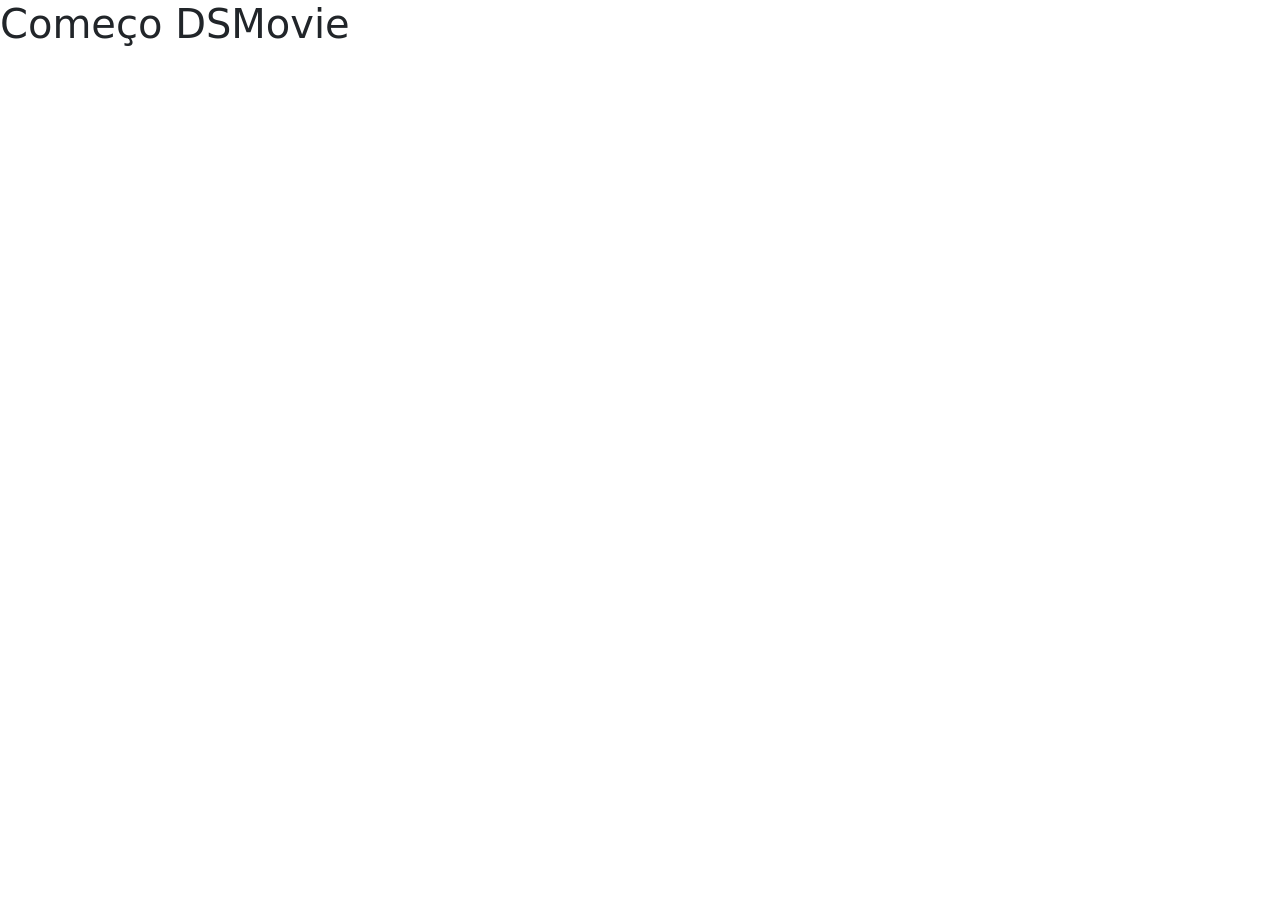
==== index.html @ e14aa9b3 "Bootstrap" ====
<!DOCTYPE html>
<html lang="en">
<head>
    <meta charset="UTF-8">
    <meta http-equiv="X-UA-Compatible" content="IE=edge">
    <meta name="viewport" content="width=device-width, initial-scale=1.0">
    <title>DSMovie</title>

    <link href="https://cdn.jsdelivr.net/npm/bootstrap@5.1.3/dist/css/bootstrap.min.css" rel="stylesheet" integrity="sha384-1BmE4kWBq78iYhFldvKuhfTAU6auU8tT94WrHftjDbrCEXSU1oBoqyl2QvZ6jIW3" crossorigin="anonymous">
</head>
<body>
    <h1>Começo DSMovie</h1>
</body>
</html>
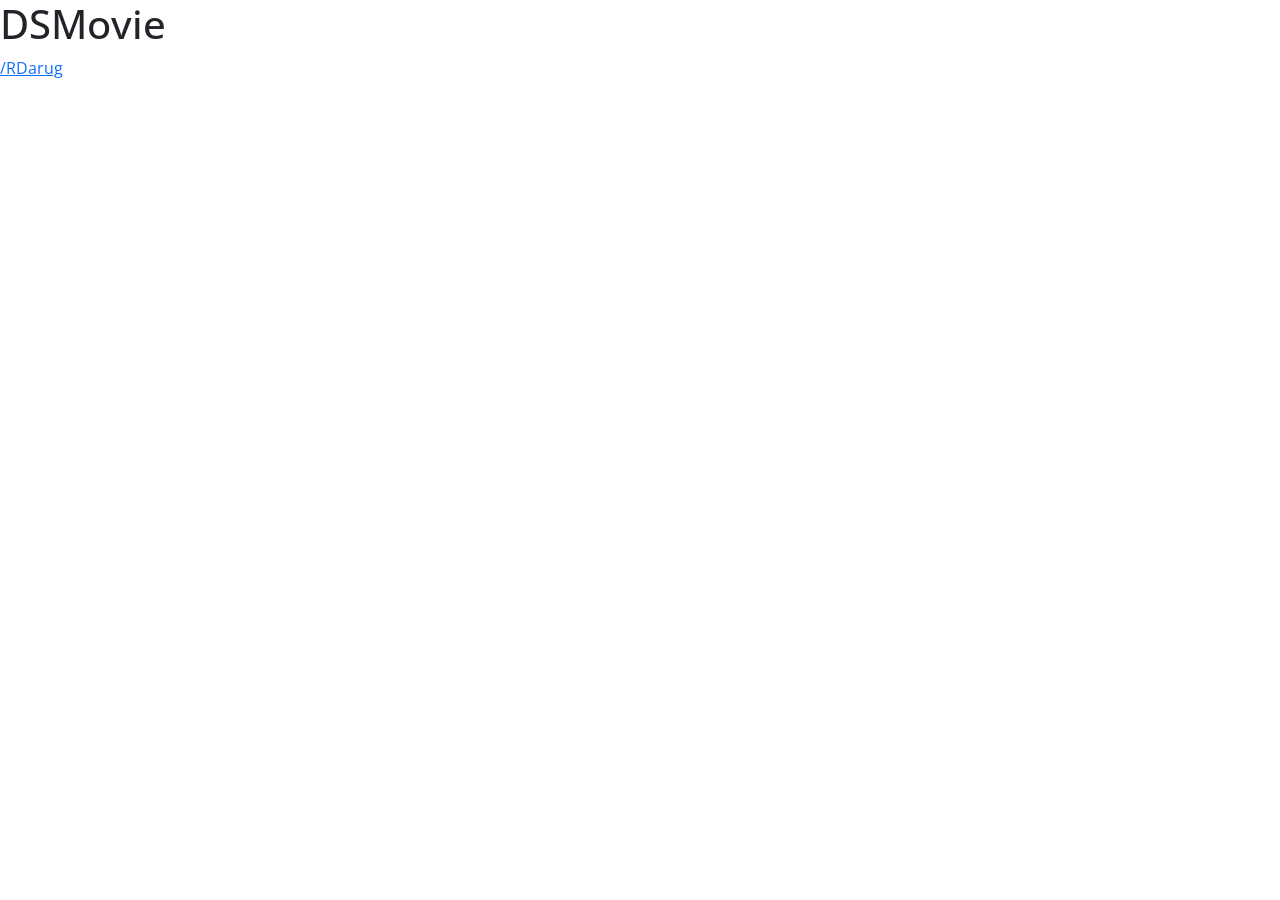
==== commit 744b445e: "Google Fonts" ====
--- a/index.html
+++ b/index.html
@@ -7,8 +7,16 @@
     <title>DSMovie</title>
 
     <link href="https://cdn.jsdelivr.net/npm/bootstrap@5.1.3/dist/css/bootstrap.min.css" rel="stylesheet" integrity="sha384-1BmE4kWBq78iYhFldvKuhfTAU6auU8tT94WrHftjDbrCEXSU1oBoqyl2QvZ6jIW3" crossorigin="anonymous">
+
+    <link rel="stylesheet" href="css/styles.css">
+
 </head>
 <body>
-    <h1>Começo DSMovie</h1>
+    <header>
+        <nav>
+            <h1>DSMovie</h1>
+            <a href="https://github.com/RDarug">/RDarug</a>
+        </nav>
+    </header>
 </body>
 </html>
--- a/css/styles.css
+++ b/css/styles.css
@@ -0,0 +1,6 @@
+@import url('https://fonts.googleapis.com/css2?family=Open+Sans:wght@400;700&display=swap');
+
+* {
+    font-family: 'Open Sans', sans-serif;
+}
+
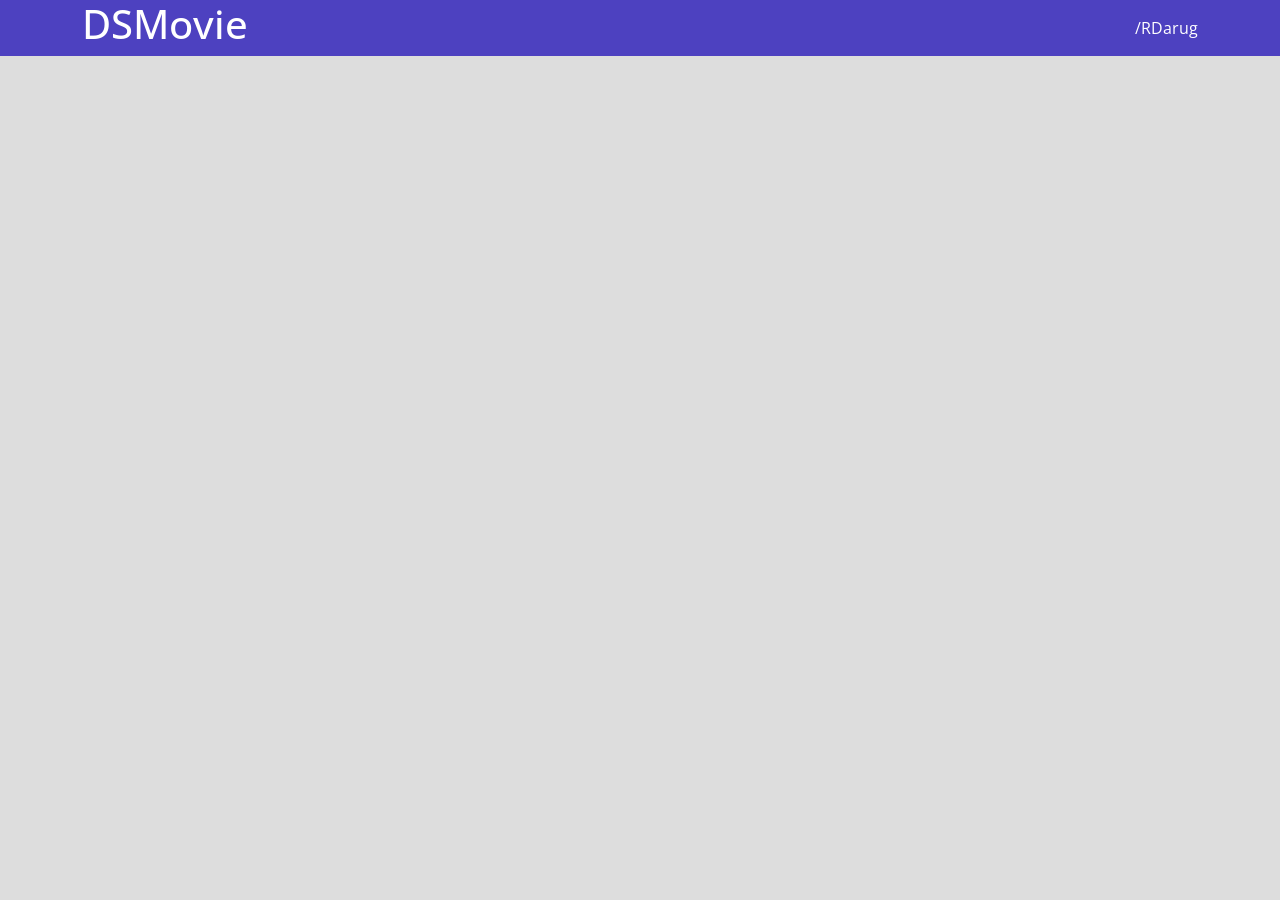
==== commit 778a865d: "Barra Superior Parte 1" ====
--- a/index.html
+++ b/index.html
@@ -13,7 +13,7 @@
 </head>
 <body>
     <header>
-        <nav>
+        <nav class="container">
             <h1>DSMovie</h1>
             <a href="https://github.com/RDarug">/RDarug</a>
         </nav>
--- a/css/styles.css
+++ b/css/styles.css
@@ -1,6 +1,25 @@
 @import url('https://fonts.googleapis.com/css2?family=Open+Sans:wght@400;700&display=swap');
 
 * {
+    box-sizing: border-box;
     font-family: 'Open Sans', sans-serif;
 }
 
+html, body {
+    background-color: #ddd;
+}
+
+header {
+    background-color: #4D41C0;
+    color: #fff;
+}
+
+nav {
+    display: flex;
+    align-items: center;
+    justify-content: space-between;
+}
+a, a:hover {
+    text-decoration: none;
+    color: unset;
+}
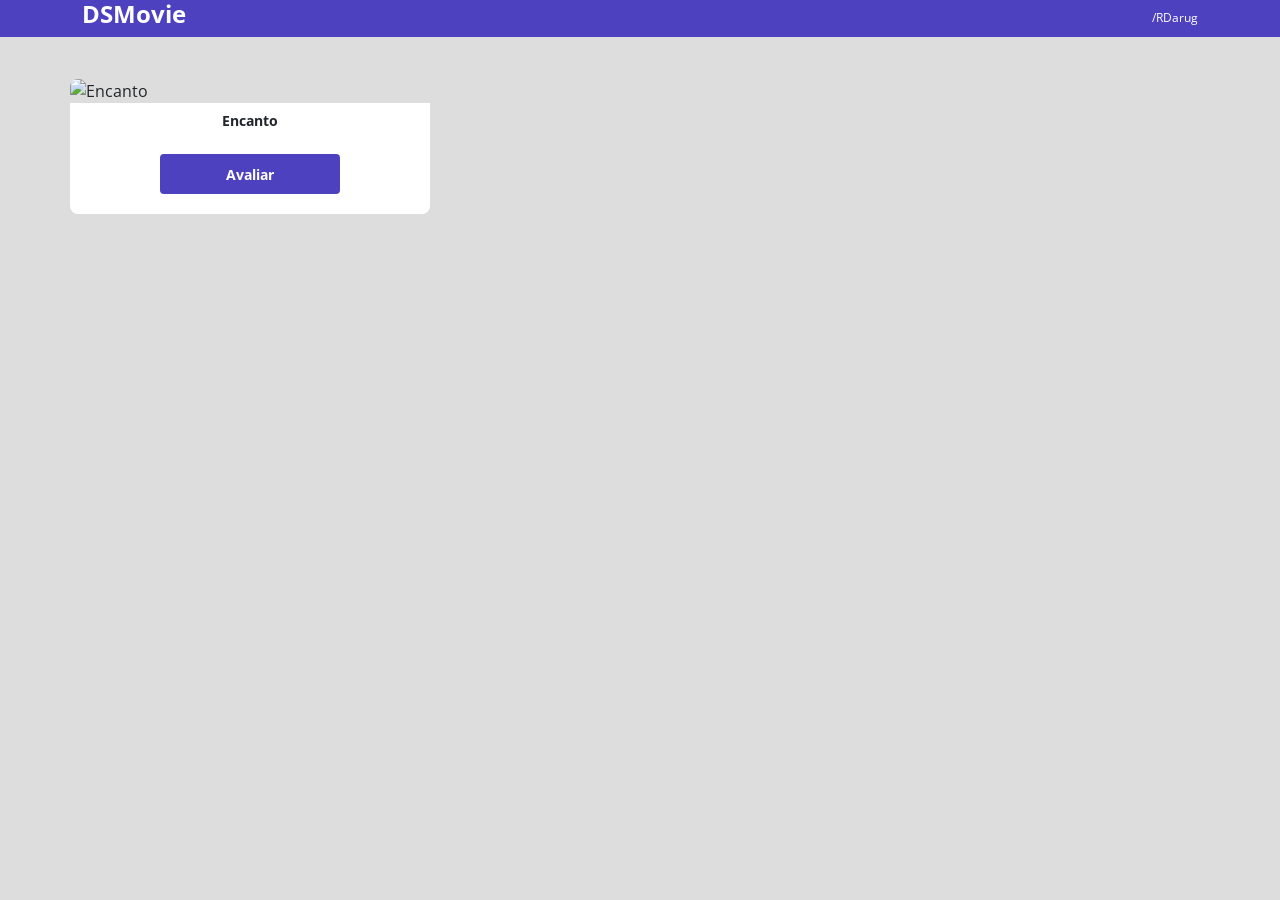
==== commit e0d185de: "Card de Filme" ====
--- a/index.html
+++ b/index.html
@@ -18,5 +18,17 @@
             <a href="https://github.com/RDarug">/RDarug</a>
         </nav>
     </header>
+
+    <main>
+        <section id="dsmovie-card-list" class="container">
+            <div class="dsmovie-card">
+                <img src="https://www.themoviedb.org/t/p/w533_and_h300_bestv2/3G1Q5xF40HkUBJXxt2DQgQzKTp5.jpg" alt="Encanto">
+                <div class="dsmovie-card-description">
+                    <h3>Encanto</h3>
+                    <a class="dsmovie-btn" href="form.html">Avaliar</a>
+                </div>
+            </div>
+        </section>
+    </main>
 </body>
 </html>
--- a/css/styles.css
+++ b/css/styles.css
@@ -1,17 +1,24 @@
 @import url('https://fonts.googleapis.com/css2?family=Open+Sans:wght@400;700&display=swap');
 
+:root {
+    --bg-gray: #ddd;
+    --text-gray: #4a4a4a;
+    --color-primary: #4d41c0;
+    --white: #fff;
+}
 * {
+    margin: 0;
     box-sizing: border-box;
     font-family: 'Open Sans', sans-serif;
 }
 
 html, body {
-    background-color: #ddd;
+    background-color: var(--bg-gray);
 }
 
 header {
-    background-color: #4D41C0;
-    color: #fff;
+    background-color: var(--color-primary);
+    color: var(--white);
 }
 
 nav {
@@ -19,7 +26,58 @@
     align-items: center;
     justify-content: space-between;
 }
+
+nav h1 {
+    font-size: 24px;
+    font-weight: 700;
+}
+nav a {
+    font-size: 12px;
+    font-weight: 400;
+}
+
 a, a:hover {
     text-decoration: none;
     color: unset;
+}
+
+.dsmovie-card {
+    width: 360px;
+}
+
+.dsmovie-card img {
+    width: 100%;
+    border-radius: 8px 8px 0 0;
+}
+
+.dsmovie-card-description {
+    padding: 10px 0 20px 0;
+    display: flex;
+    flex-direction: column;
+    align-items: center;
+    background-color: var(--white);
+    border-radius: 0 0 8px 8px;
+}
+
+.dsmovie-card-description h3 {
+    font-size: 14px;
+    font-weight: 700;
+    margin-bottom: 25px;
+}
+
+#dsmovie-card-list {
+    padding: 40px 0;
+}
+
+.dsmovie-btn, .dsmovie-btn:hover {
+    width: 180px;
+    height: 40px;
+    background-color: var(--color-primary);
+    color: var(--white);
+    font-size: 14px;
+    font-weight: 700;
+    display: flex;
+    align-items: center;
+    justify-content: center;
+    border-radius: 4px;
 }
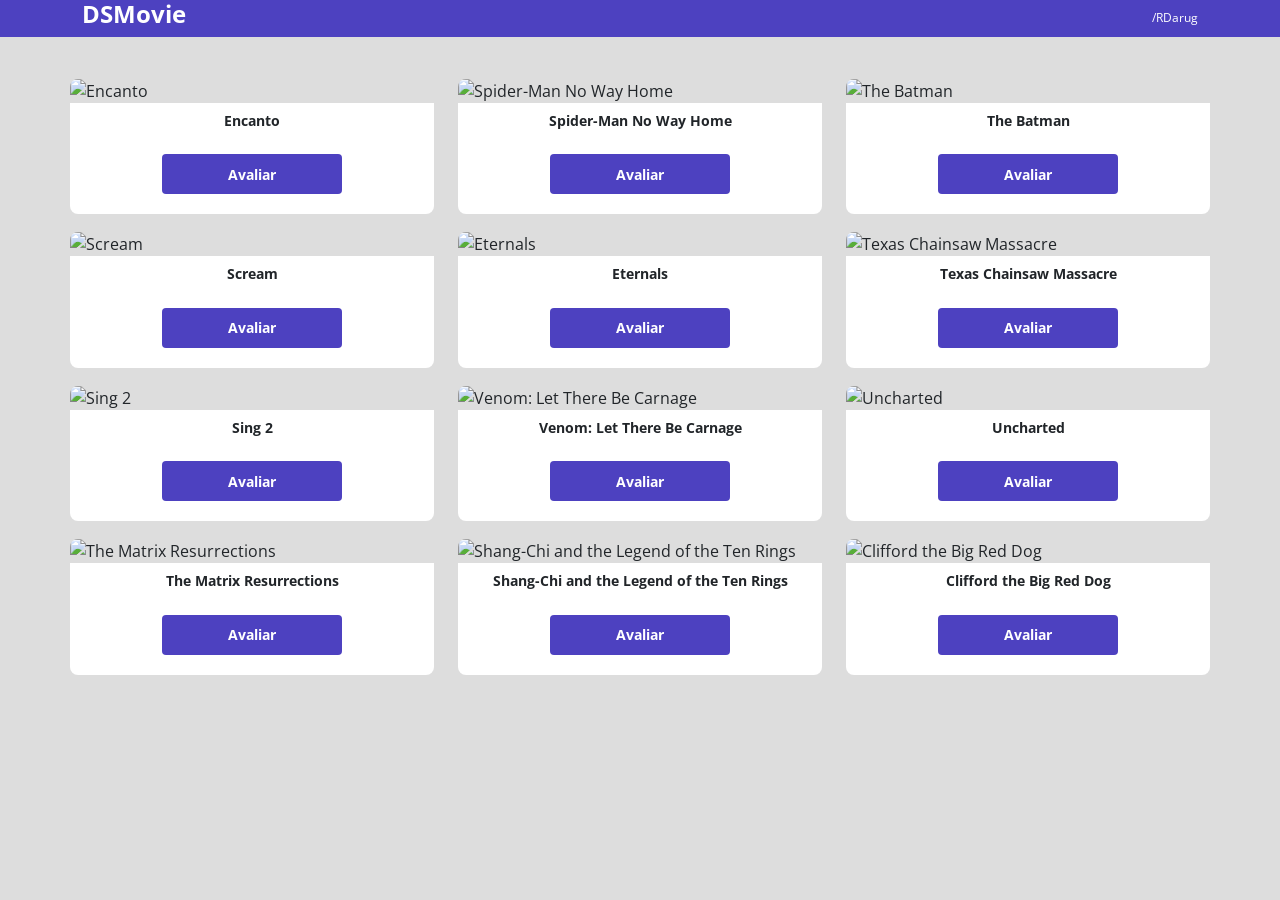
==== commit fb6c8e66: "Listagem de Cards" ====
--- a/index.html
+++ b/index.html
@@ -21,13 +21,132 @@
 
     <main>
         <section id="dsmovie-card-list" class="container">
-            <div class="dsmovie-card">
-                <img src="https://www.themoviedb.org/t/p/w533_and_h300_bestv2/3G1Q5xF40HkUBJXxt2DQgQzKTp5.jpg" alt="Encanto">
-                <div class="dsmovie-card-description">
-                    <h3>Encanto</h3>
-                    <a class="dsmovie-btn" href="form.html">Avaliar</a>
+           
+            <div class="row"> 
+
+                <div class="col-sm-6 col-lg-4 col-x1-3 mb-3">
+                    <div class="dsmovie-card">
+                        <img src="https://www.themoviedb.org/t/p/w533_and_h300_bestv2/3G1Q5xF40HkUBJXxt2DQgQzKTp5.jpg" alt="Encanto">
+                        <div class="dsmovie-card-description">
+                            <h3>Encanto</h3>
+                            <a class="dsmovie-btn" href="form.html">Avaliar</a>
+                        </div>
+                    </div>
                 </div>
+
+                <div class="col-sm-6 col-lg-4 col-x1-3 mb-3">
+                    <div class="dsmovie-card">
+                        <img src="https://www.themoviedb.org/t/p/w533_and_h300_bestv2/iQFcwSGbZXMkeyKrxbPnwnRo5fl.jpg" alt="Spider-Man No Way Home">
+                        <div class="dsmovie-card-description">
+                            <h3>Spider-Man No Way Home</h3>
+                            <a class="dsmovie-btn" href="form.html">Avaliar</a>
+                        </div>
+                    </div>
+                </div>
+
+                <div class="col-sm-6 col-lg-4 col-x1-3 mb-3">
+                    <div class="dsmovie-card">
+                        <img src="https://www.themoviedb.org/t/p/w533_and_h300_bestv2/5P8SmMzSNYikXpxil6BYzJ16611.jpg" alt="The Batman">
+                        <div class="dsmovie-card-description">
+                            <h3>The Batman</h3>
+                            <a class="dsmovie-btn" href="form.html">Avaliar</a>
+                        </div>
+                    </div>
+                </div>
+
+                <div class="col-sm-6 col-lg-4 col-x1-3 mb-3">
+                    <div class="dsmovie-card">
+                        <img src="https://www.themoviedb.org/t/p/w533_and_h300_bestv2/usaZV7KB6Man9Rm9TyDAeQf7uVD.jpg" alt="Scream">
+                        <div class="dsmovie-card-description">
+                            <h3>Scream</h3>
+                            <a class="dsmovie-btn" href="form.html">Avaliar</a>
+                        </div>
+                    </div>
+                </div>
+
+                <div class="col-sm-6 col-lg-4 col-x1-3 mb-3">
+                    <div class="dsmovie-card">
+                        <img src="https://www.themoviedb.org/t/p/w533_and_h300_bestv2/c6H7Z4u73ir3cIoCteuhJh7UCAR.jpg" alt="Eternals">
+                        <div class="dsmovie-card-description">
+                            <h3>Eternals</h3>
+                            <a class="dsmovie-btn" href="form.html">Avaliar</a>
+                        </div>
+                    </div>
+                </div>
+
+                <div class="col-sm-6 col-lg-4 col-x1-3 mb-3">
+                    <div class="dsmovie-card">
+                        <img src="https://www.themoviedb.org/t/p/w533_and_h300_bestv2/aTSA5zMWlVFTYBIZxTCMbLkfOtb.jpg" alt="Texas Chainsaw Massacre">
+                        <div class="dsmovie-card-description">
+                            <h3>Texas Chainsaw Massacre</h3>
+                            <a class="dsmovie-btn" href="form.html">Avaliar</a>
+                        </div>
+                    </div>
+                </div>
+
+                <div class="col-sm-6 col-lg-4 col-x1-3 mb-3">
+                    <div class="dsmovie-card">
+                        <img src="https://www.themoviedb.org/t/p/w533_and_h300_bestv2/tutaKitJJIaqZPyMz7rxrhb4Yxm.jpg" alt="Sing 2">
+                        <div class="dsmovie-card-description">
+                            <h3>Sing 2</h3>
+                            <a class="dsmovie-btn" href="form.html">Avaliar</a>
+                        </div>
+                    </div>
+                </div>
+
+                <div class="col-sm-6 col-lg-4 col-x1-3 mb-3">
+                    <div class="dsmovie-card">
+                        <img src="https://www.themoviedb.org/t/p/w533_and_h300_bestv2/vIgyYkXkg6NC2whRbYjBD7eb3Er.jpg" alt="Venom: Let There Be Carnage">
+                        <div class="dsmovie-card-description">
+                            <h3>Venom: Let There Be Carnage</h3>
+                            <a class="dsmovie-btn" href="form.html">Avaliar</a>
+                        </div>
+                    </div>
+                </div>
+
+                <div class="col-sm-6 col-lg-4 col-x1-3 mb-3">
+                    <div class="dsmovie-card">
+                        <img src="https://www.themoviedb.org/t/p/w533_and_h300_bestv2/loI63vxJK0UgYSXrzYdxOoCw2YO.jpg" alt="Uncharted">
+                        <div class="dsmovie-card-description">
+                            <h3>Uncharted</h3>
+                            <a class="dsmovie-btn" href="form.html">Avaliar</a>
+                        </div>
+                    </div>
+                </div>
+
+                <div class="col-sm-6 col-lg-4 col-x1-3 mb-3">
+                    <div class="dsmovie-card">
+                        <img src="https://www.themoviedb.org/t/p/w533_and_h300_bestv2/eNI7PtK6DEYgZmHWP9gQNuff8pv.jpg" alt="The Matrix Resurrections">
+                        <div class="dsmovie-card-description">
+                            <h3>The Matrix Resurrections</h3>
+                            <a class="dsmovie-btn" href="form.html">Avaliar</a>
+                        </div>
+                    </div>
+                </div>
+
+                <div class="col-sm-6 col-lg-4 col-x1-3 mb-3">
+                    <div class="dsmovie-card">
+                        <img src="https://www.themoviedb.org/t/p/w533_and_h300_bestv2/cinER0ESG0eJ49kXlExM0MEWGxW.jpg" alt="Shang-Chi and the Legend of the Ten Rings">
+                        <div class="dsmovie-card-description">
+                            <h3>Shang-Chi and the Legend of the Ten Rings</h3>
+                            <a class="dsmovie-btn" href="form.html">Avaliar</a>
+                        </div>
+                    </div>
+                </div>
+
+                <div class="col-sm-6 col-lg-4 col-x1-3 mb-3">
+                    <div class="dsmovie-card">
+                        <img src="https://www.themoviedb.org/t/p/w533_and_h300_bestv2/1Wlwnhn5sXUIwlxpJgWszT622PS.jpg" alt="Clifford the Big Red Dog">
+                        <div class="dsmovie-card-description">
+                            <h3>Clifford the Big Red Dog</h3>
+                            <a class="dsmovie-btn" href="form.html">Avaliar</a>
+                        </div>
+                    </div>
+                </div>
+
             </div>
+            
+
         </section>
     </main>
 </body>
--- a/css/styles.css
+++ b/css/styles.css
@@ -42,7 +42,7 @@
 }
 
 .dsmovie-card {
-    width: 360px;
+    width: 100%;
 }
 
 .dsmovie-card img {
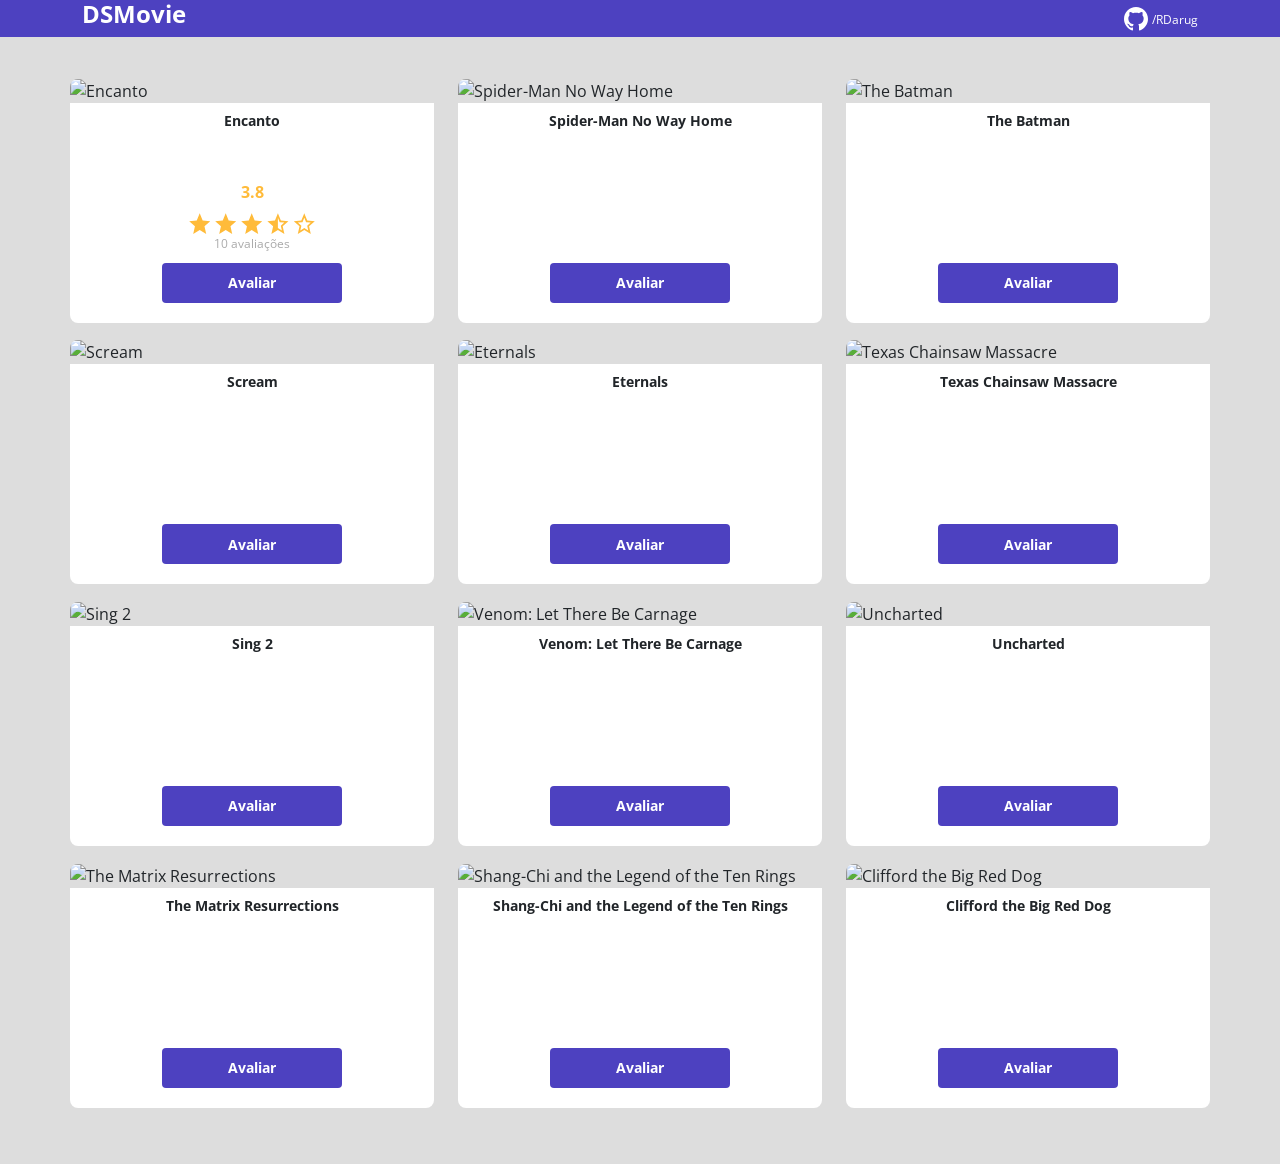
==== commit 2d8ff746: "Avaliação com Estrelas" ====
--- a/index.html
+++ b/index.html
@@ -15,7 +15,11 @@
     <header>
         <nav class="container">
             <h1>DSMovie</h1>
-            <a href="https://github.com/RDarug">/RDarug</a>
+            <div>
+                <img src="img/github.svg" alt="Github">
+                <a href="https://github.com/RDarug">/RDarug</a>
+            </div>
+            
         </nav>
     </header>
 
@@ -29,7 +33,18 @@
                         <img src="https://www.themoviedb.org/t/p/w533_and_h300_bestv2/3G1Q5xF40HkUBJXxt2DQgQzKTp5.jpg" alt="Encanto">
                         <div class="dsmovie-card-description">
                             <h3>Encanto</h3>
-                            <a class="dsmovie-btn" href="form.html">Avaliar</a>
+                            <div class="dsmovie-card-description-bottom">
+                                <h4>3.8</h4>
+                                <div>
+                                    <img src="img/star-full.svg" alt="star">
+                                    <img src="img/star-full.svg" alt="star">
+                                    <img src="img/star-full.svg" alt="star">
+                                    <img src="img/star-half.svg" alt="star">
+                                    <img src="img/star-empty.svg" alt="star">
+                                </div>
+                                <p>10 avaliações</p>
+                                <a class="dsmovie-btn" href="form.html">Avaliar</a>
+                            </div>
                         </div>
                     </div>
                 </div>
--- a/css/styles.css
+++ b/css/styles.css
@@ -5,6 +5,8 @@
     --text-gray: #4a4a4a;
     --color-primary: #4d41c0;
     --white: #fff;
+    --text-light-gray: #aaa;
+    --star-yellow: #ffbb3a;
 }
 * {
     margin: 0;
@@ -51,12 +53,14 @@
 }
 
 .dsmovie-card-description {
-    padding: 10px 0 20px 0;
+    padding: 10px 20px 20px 20px;
     display: flex;
     flex-direction: column;
     align-items: center;
+    justify-content: space-between;
     background-color: var(--white);
     border-radius: 0 0 8px 8px;
+    height: 220px;
 }
 
 .dsmovie-card-description h3 {
@@ -67,6 +71,29 @@
 
 #dsmovie-card-list {
     padding: 40px 0;
+}
+
+.dsmovie-card-description-bottom {
+    display: flex;
+    flex-direction: column;
+    align-items: center;
+}
+
+.dsmovie-card-description-bottom img {
+    width: 22px;
+}
+
+.dsmovie-card-description-bottom h4 {
+    font-size: 16px;
+    font-weight: 700;
+    color: var(--star-yellow);
+}
+
+.dsmovie-card-description-bottom p {
+    font-size: 12px;
+    font-weight: 400;
+    color: var(--text-light-gray);
+    margin-bottom: 10px;
 }
 
 .dsmovie-btn, .dsmovie-btn:hover {
@@ -80,4 +107,46 @@
     align-items: center;
     justify-content: center;
     border-radius: 4px;
+    border: 0;
+}
+
+.dsmovie-form-container {
+    padding: 40px 0;
+    max-width: 480px;
+}
+
+.dsmovie-form-description {
+    background-color: var(--white);
+    padding: 20px;
+    display: flex;
+    flex-direction: column;
+    align-items: center;
+    border-radius: 0 0 8px 8px;
+}
+
+.dsmovie-form-description h3 {
+    font-size: 13px;
+    font-weight: 700;
+    margin-bottom: 20px;
+}
+
+.dsmovie-form {
+    width: 100%;
+}
+
+.dsmovie-form-group {
+    margin-bottom: 20px;
+}
+
+.dsmovie-form-group label {
+    font-size: 12px;
+    color: var(--text-light-gray);
+}
+
+.dsmovie-form-btn-container {
+    height: 100px;
+    display: flex;
+    flex-direction: column;
+    align-items: center;
+    justify-content: space-between;
 }
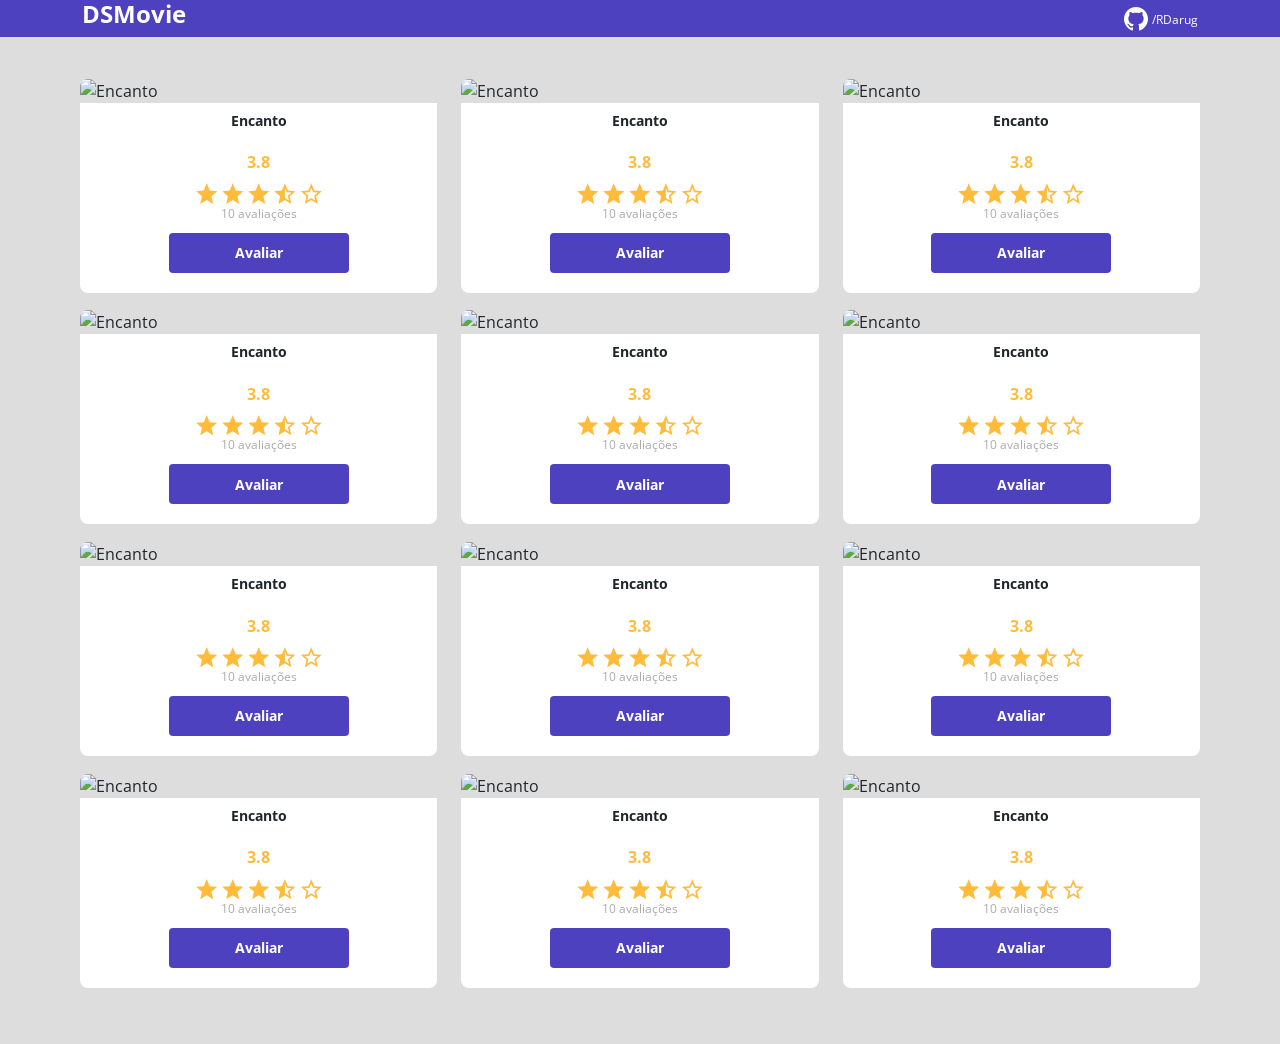
==== commit a32e0e03: "Polimento de Listagem" ====
--- a/index.html
+++ b/index.html
@@ -51,110 +51,231 @@
 
                 <div class="col-sm-6 col-lg-4 col-x1-3 mb-3">
                     <div class="dsmovie-card">
-                        <img src="https://www.themoviedb.org/t/p/w533_and_h300_bestv2/iQFcwSGbZXMkeyKrxbPnwnRo5fl.jpg" alt="Spider-Man No Way Home">
-                        <div class="dsmovie-card-description">
-                            <h3>Spider-Man No Way Home</h3>
-                            <a class="dsmovie-btn" href="form.html">Avaliar</a>
-                        </div>
-                    </div>
-                </div>
-
-                <div class="col-sm-6 col-lg-4 col-x1-3 mb-3">
-                    <div class="dsmovie-card">
-                        <img src="https://www.themoviedb.org/t/p/w533_and_h300_bestv2/5P8SmMzSNYikXpxil6BYzJ16611.jpg" alt="The Batman">
-                        <div class="dsmovie-card-description">
-                            <h3>The Batman</h3>
-                            <a class="dsmovie-btn" href="form.html">Avaliar</a>
-                        </div>
-                    </div>
-                </div>
-
-                <div class="col-sm-6 col-lg-4 col-x1-3 mb-3">
-                    <div class="dsmovie-card">
-                        <img src="https://www.themoviedb.org/t/p/w533_and_h300_bestv2/usaZV7KB6Man9Rm9TyDAeQf7uVD.jpg" alt="Scream">
-                        <div class="dsmovie-card-description">
-                            <h3>Scream</h3>
-                            <a class="dsmovie-btn" href="form.html">Avaliar</a>
-                        </div>
-                    </div>
-                </div>
-
-                <div class="col-sm-6 col-lg-4 col-x1-3 mb-3">
-                    <div class="dsmovie-card">
-                        <img src="https://www.themoviedb.org/t/p/w533_and_h300_bestv2/c6H7Z4u73ir3cIoCteuhJh7UCAR.jpg" alt="Eternals">
-                        <div class="dsmovie-card-description">
-                            <h3>Eternals</h3>
-                            <a class="dsmovie-btn" href="form.html">Avaliar</a>
-                        </div>
-                    </div>
-                </div>
-
-                <div class="col-sm-6 col-lg-4 col-x1-3 mb-3">
-                    <div class="dsmovie-card">
-                        <img src="https://www.themoviedb.org/t/p/w533_and_h300_bestv2/aTSA5zMWlVFTYBIZxTCMbLkfOtb.jpg" alt="Texas Chainsaw Massacre">
-                        <div class="dsmovie-card-description">
-                            <h3>Texas Chainsaw Massacre</h3>
-                            <a class="dsmovie-btn" href="form.html">Avaliar</a>
-                        </div>
-                    </div>
-                </div>
-
-                <div class="col-sm-6 col-lg-4 col-x1-3 mb-3">
-                    <div class="dsmovie-card">
-                        <img src="https://www.themoviedb.org/t/p/w533_and_h300_bestv2/tutaKitJJIaqZPyMz7rxrhb4Yxm.jpg" alt="Sing 2">
-                        <div class="dsmovie-card-description">
-                            <h3>Sing 2</h3>
-                            <a class="dsmovie-btn" href="form.html">Avaliar</a>
-                        </div>
-                    </div>
-                </div>
-
-                <div class="col-sm-6 col-lg-4 col-x1-3 mb-3">
-                    <div class="dsmovie-card">
-                        <img src="https://www.themoviedb.org/t/p/w533_and_h300_bestv2/vIgyYkXkg6NC2whRbYjBD7eb3Er.jpg" alt="Venom: Let There Be Carnage">
-                        <div class="dsmovie-card-description">
-                            <h3>Venom: Let There Be Carnage</h3>
-                            <a class="dsmovie-btn" href="form.html">Avaliar</a>
-                        </div>
-                    </div>
-                </div>
-
-                <div class="col-sm-6 col-lg-4 col-x1-3 mb-3">
-                    <div class="dsmovie-card">
-                        <img src="https://www.themoviedb.org/t/p/w533_and_h300_bestv2/loI63vxJK0UgYSXrzYdxOoCw2YO.jpg" alt="Uncharted">
-                        <div class="dsmovie-card-description">
-                            <h3>Uncharted</h3>
-                            <a class="dsmovie-btn" href="form.html">Avaliar</a>
-                        </div>
-                    </div>
-                </div>
-
-                <div class="col-sm-6 col-lg-4 col-x1-3 mb-3">
-                    <div class="dsmovie-card">
-                        <img src="https://www.themoviedb.org/t/p/w533_and_h300_bestv2/eNI7PtK6DEYgZmHWP9gQNuff8pv.jpg" alt="The Matrix Resurrections">
-                        <div class="dsmovie-card-description">
-                            <h3>The Matrix Resurrections</h3>
-                            <a class="dsmovie-btn" href="form.html">Avaliar</a>
-                        </div>
-                    </div>
-                </div>
-
-                <div class="col-sm-6 col-lg-4 col-x1-3 mb-3">
-                    <div class="dsmovie-card">
-                        <img src="https://www.themoviedb.org/t/p/w533_and_h300_bestv2/cinER0ESG0eJ49kXlExM0MEWGxW.jpg" alt="Shang-Chi and the Legend of the Ten Rings">
-                        <div class="dsmovie-card-description">
-                            <h3>Shang-Chi and the Legend of the Ten Rings</h3>
-                            <a class="dsmovie-btn" href="form.html">Avaliar</a>
-                        </div>
-                    </div>
-                </div>
-
-                <div class="col-sm-6 col-lg-4 col-x1-3 mb-3">
-                    <div class="dsmovie-card">
-                        <img src="https://www.themoviedb.org/t/p/w533_and_h300_bestv2/1Wlwnhn5sXUIwlxpJgWszT622PS.jpg" alt="Clifford the Big Red Dog">
-                        <div class="dsmovie-card-description">
-                            <h3>Clifford the Big Red Dog</h3>
-                            <a class="dsmovie-btn" href="form.html">Avaliar</a>
+                        <img src="https://www.themoviedb.org/t/p/w533_and_h300_bestv2/3G1Q5xF40HkUBJXxt2DQgQzKTp5.jpg" alt="Encanto">
+                        <div class="dsmovie-card-description">
+                            <h3>Encanto</h3>
+                            <div class="dsmovie-card-description-bottom">
+                                <h4>3.8</h4>
+                                <div>
+                                    <img src="img/star-full.svg" alt="star">
+                                    <img src="img/star-full.svg" alt="star">
+                                    <img src="img/star-full.svg" alt="star">
+                                    <img src="img/star-half.svg" alt="star">
+                                    <img src="img/star-empty.svg" alt="star">
+                                </div>
+                                <p>10 avaliações</p>
+                                <a class="dsmovie-btn" href="form.html">Avaliar</a>
+                            </div>
+                        </div>
+                    </div>
+                </div>
+
+                <div class="col-sm-6 col-lg-4 col-x1-3 mb-3">
+                    <div class="dsmovie-card">
+                        <img src="https://www.themoviedb.org/t/p/w533_and_h300_bestv2/3G1Q5xF40HkUBJXxt2DQgQzKTp5.jpg" alt="Encanto">
+                        <div class="dsmovie-card-description">
+                            <h3>Encanto</h3>
+                            <div class="dsmovie-card-description-bottom">
+                                <h4>3.8</h4>
+                                <div>
+                                    <img src="img/star-full.svg" alt="star">
+                                    <img src="img/star-full.svg" alt="star">
+                                    <img src="img/star-full.svg" alt="star">
+                                    <img src="img/star-half.svg" alt="star">
+                                    <img src="img/star-empty.svg" alt="star">
+                                </div>
+                                <p>10 avaliações</p>
+                                <a class="dsmovie-btn" href="form.html">Avaliar</a>
+                            </div>
+                        </div>
+                    </div>
+                </div>
+
+                <div class="col-sm-6 col-lg-4 col-x1-3 mb-3">
+                    <div class="dsmovie-card">
+                        <img src="https://www.themoviedb.org/t/p/w533_and_h300_bestv2/3G1Q5xF40HkUBJXxt2DQgQzKTp5.jpg" alt="Encanto">
+                        <div class="dsmovie-card-description">
+                            <h3>Encanto</h3>
+                            <div class="dsmovie-card-description-bottom">
+                                <h4>3.8</h4>
+                                <div>
+                                    <img src="img/star-full.svg" alt="star">
+                                    <img src="img/star-full.svg" alt="star">
+                                    <img src="img/star-full.svg" alt="star">
+                                    <img src="img/star-half.svg" alt="star">
+                                    <img src="img/star-empty.svg" alt="star">
+                                </div>
+                                <p>10 avaliações</p>
+                                <a class="dsmovie-btn" href="form.html">Avaliar</a>
+                            </div>
+                        </div>
+                    </div>
+                </div>
+
+                <div class="col-sm-6 col-lg-4 col-x1-3 mb-3">
+                    <div class="dsmovie-card">
+                        <img src="https://www.themoviedb.org/t/p/w533_and_h300_bestv2/3G1Q5xF40HkUBJXxt2DQgQzKTp5.jpg" alt="Encanto">
+                        <div class="dsmovie-card-description">
+                            <h3>Encanto</h3>
+                            <div class="dsmovie-card-description-bottom">
+                                <h4>3.8</h4>
+                                <div>
+                                    <img src="img/star-full.svg" alt="star">
+                                    <img src="img/star-full.svg" alt="star">
+                                    <img src="img/star-full.svg" alt="star">
+                                    <img src="img/star-half.svg" alt="star">
+                                    <img src="img/star-empty.svg" alt="star">
+                                </div>
+                                <p>10 avaliações</p>
+                                <a class="dsmovie-btn" href="form.html">Avaliar</a>
+                            </div>
+                        </div>
+                    </div>
+                </div>
+
+                <div class="col-sm-6 col-lg-4 col-x1-3 mb-3">
+                    <div class="dsmovie-card">
+                        <img src="https://www.themoviedb.org/t/p/w533_and_h300_bestv2/3G1Q5xF40HkUBJXxt2DQgQzKTp5.jpg" alt="Encanto">
+                        <div class="dsmovie-card-description">
+                            <h3>Encanto</h3>
+                            <div class="dsmovie-card-description-bottom">
+                                <h4>3.8</h4>
+                                <div>
+                                    <img src="img/star-full.svg" alt="star">
+                                    <img src="img/star-full.svg" alt="star">
+                                    <img src="img/star-full.svg" alt="star">
+                                    <img src="img/star-half.svg" alt="star">
+                                    <img src="img/star-empty.svg" alt="star">
+                                </div>
+                                <p>10 avaliações</p>
+                                <a class="dsmovie-btn" href="form.html">Avaliar</a>
+                            </div>
+                        </div>
+                    </div>
+                </div>
+
+                <div class="col-sm-6 col-lg-4 col-x1-3 mb-3">
+                    <div class="dsmovie-card">
+                        <img src="https://www.themoviedb.org/t/p/w533_and_h300_bestv2/3G1Q5xF40HkUBJXxt2DQgQzKTp5.jpg" alt="Encanto">
+                        <div class="dsmovie-card-description">
+                            <h3>Encanto</h3>
+                            <div class="dsmovie-card-description-bottom">
+                                <h4>3.8</h4>
+                                <div>
+                                    <img src="img/star-full.svg" alt="star">
+                                    <img src="img/star-full.svg" alt="star">
+                                    <img src="img/star-full.svg" alt="star">
+                                    <img src="img/star-half.svg" alt="star">
+                                    <img src="img/star-empty.svg" alt="star">
+                                </div>
+                                <p>10 avaliações</p>
+                                <a class="dsmovie-btn" href="form.html">Avaliar</a>
+                            </div>
+                        </div>
+                    </div>
+                </div>
+
+                <div class="col-sm-6 col-lg-4 col-x1-3 mb-3">
+                    <div class="dsmovie-card">
+                        <img src="https://www.themoviedb.org/t/p/w533_and_h300_bestv2/3G1Q5xF40HkUBJXxt2DQgQzKTp5.jpg" alt="Encanto">
+                        <div class="dsmovie-card-description">
+                            <h3>Encanto</h3>
+                            <div class="dsmovie-card-description-bottom">
+                                <h4>3.8</h4>
+                                <div>
+                                    <img src="img/star-full.svg" alt="star">
+                                    <img src="img/star-full.svg" alt="star">
+                                    <img src="img/star-full.svg" alt="star">
+                                    <img src="img/star-half.svg" alt="star">
+                                    <img src="img/star-empty.svg" alt="star">
+                                </div>
+                                <p>10 avaliações</p>
+                                <a class="dsmovie-btn" href="form.html">Avaliar</a>
+                            </div>
+                        </div>
+                    </div>
+                </div>
+
+                <div class="col-sm-6 col-lg-4 col-x1-3 mb-3">
+                    <div class="dsmovie-card">
+                        <img src="https://www.themoviedb.org/t/p/w533_and_h300_bestv2/3G1Q5xF40HkUBJXxt2DQgQzKTp5.jpg" alt="Encanto">
+                        <div class="dsmovie-card-description">
+                            <h3>Encanto</h3>
+                            <div class="dsmovie-card-description-bottom">
+                                <h4>3.8</h4>
+                                <div>
+                                    <img src="img/star-full.svg" alt="star">
+                                    <img src="img/star-full.svg" alt="star">
+                                    <img src="img/star-full.svg" alt="star">
+                                    <img src="img/star-half.svg" alt="star">
+                                    <img src="img/star-empty.svg" alt="star">
+                                </div>
+                                <p>10 avaliações</p>
+                                <a class="dsmovie-btn" href="form.html">Avaliar</a>
+                            </div>
+                        </div>
+                    </div>
+                </div>
+
+                <div class="col-sm-6 col-lg-4 col-x1-3 mb-3">
+                    <div class="dsmovie-card">
+                        <img src="https://www.themoviedb.org/t/p/w533_and_h300_bestv2/3G1Q5xF40HkUBJXxt2DQgQzKTp5.jpg" alt="Encanto">
+                        <div class="dsmovie-card-description">
+                            <h3>Encanto</h3>
+                            <div class="dsmovie-card-description-bottom">
+                                <h4>3.8</h4>
+                                <div>
+                                    <img src="img/star-full.svg" alt="star">
+                                    <img src="img/star-full.svg" alt="star">
+                                    <img src="img/star-full.svg" alt="star">
+                                    <img src="img/star-half.svg" alt="star">
+                                    <img src="img/star-empty.svg" alt="star">
+                                </div>
+                                <p>10 avaliações</p>
+                                <a class="dsmovie-btn" href="form.html">Avaliar</a>
+                            </div>
+                        </div>
+                    </div>
+                </div>
+
+                <div class="col-sm-6 col-lg-4 col-x1-3 mb-3">
+                    <div class="dsmovie-card">
+                        <img src="https://www.themoviedb.org/t/p/w533_and_h300_bestv2/3G1Q5xF40HkUBJXxt2DQgQzKTp5.jpg" alt="Encanto">
+                        <div class="dsmovie-card-description">
+                            <h3>Encanto</h3>
+                            <div class="dsmovie-card-description-bottom">
+                                <h4>3.8</h4>
+                                <div>
+                                    <img src="img/star-full.svg" alt="star">
+                                    <img src="img/star-full.svg" alt="star">
+                                    <img src="img/star-full.svg" alt="star">
+                                    <img src="img/star-half.svg" alt="star">
+                                    <img src="img/star-empty.svg" alt="star">
+                                </div>
+                                <p>10 avaliações</p>
+                                <a class="dsmovie-btn" href="form.html">Avaliar</a>
+                            </div>
+                        </div>
+                    </div>
+                </div>
+
+                <div class="col-sm-6 col-lg-4 col-x1-3 mb-3">
+                    <div class="dsmovie-card">
+                        <img src="https://www.themoviedb.org/t/p/w533_and_h300_bestv2/3G1Q5xF40HkUBJXxt2DQgQzKTp5.jpg" alt="Encanto">
+                        <div class="dsmovie-card-description">
+                            <h3>Encanto</h3>
+                            <div class="dsmovie-card-description-bottom">
+                                <h4>3.8</h4>
+                                <div>
+                                    <img src="img/star-full.svg" alt="star">
+                                    <img src="img/star-full.svg" alt="star">
+                                    <img src="img/star-full.svg" alt="star">
+                                    <img src="img/star-half.svg" alt="star">
+                                    <img src="img/star-empty.svg" alt="star">
+                                </div>
+                                <p>10 avaliações</p>
+                                <a class="dsmovie-btn" href="form.html">Avaliar</a>
+                            </div>
                         </div>
                     </div>
                 </div>
--- a/css/styles.css
+++ b/css/styles.css
@@ -60,17 +60,18 @@
     justify-content: space-between;
     background-color: var(--white);
     border-radius: 0 0 8px 8px;
-    height: 220px;
+    height: 190px;
 }
 
 .dsmovie-card-description h3 {
     font-size: 14px;
     font-weight: 700;
-    margin-bottom: 25px;
+    margin-bottom: 10px;
+    text-align: center;
 }
 
 #dsmovie-card-list {
-    padding: 40px 0;
+    padding: 40px 10px;
 }
 
 .dsmovie-card-description-bottom {
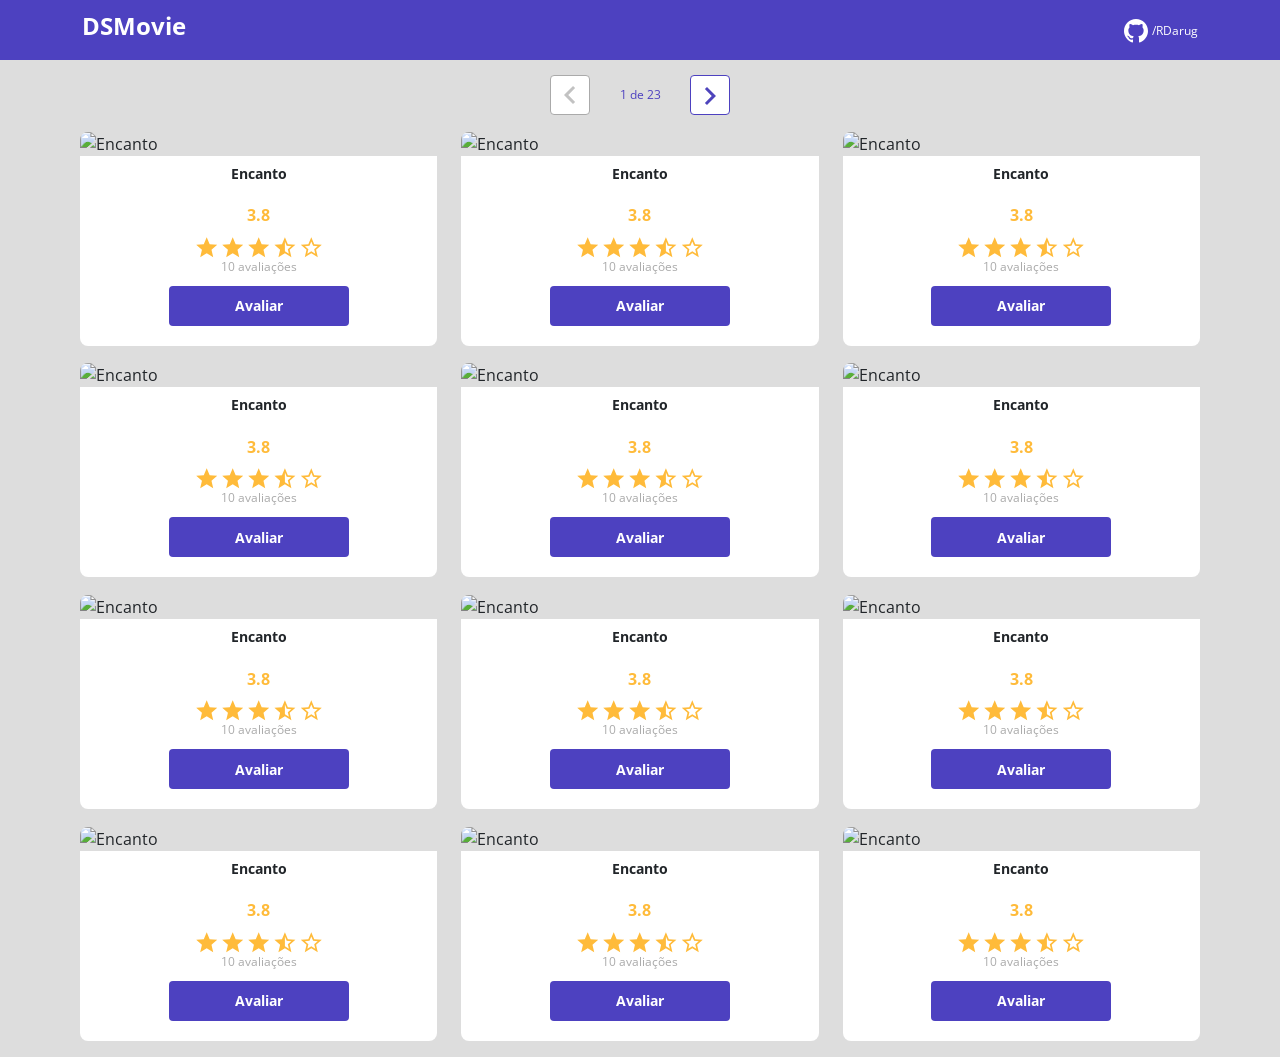
==== commit 9b36e054: "Componente de Paginação" ====
--- a/index.html
+++ b/index.html
@@ -25,6 +25,18 @@
 
     <main>
         <section id="dsmovie-card-list" class="container">
+
+            <div class="dsmovie-pagination-container">
+                <div class="dsmovie-pagination-box">
+                    <button disabled>
+                        <img src="img/arrow.svg" alt="Voltar">
+                    </button>
+                    <p>1 de 23</p>
+                    <button>
+                        <img class="dsmovie-flip-horizontal" src="img/arrow.svg" alt="Próxima">
+                    </button>
+                </div>
+            </div>
            
             <div class="row"> 
 
--- a/css/styles.css
+++ b/css/styles.css
@@ -21,6 +21,9 @@
 header {
     background-color: var(--color-primary);
     color: var(--white);
+    height: 60px;
+    display: flex;
+    align-items: center;
 }
 
 nav {
@@ -71,7 +74,7 @@
 }
 
 #dsmovie-card-list {
-    padding: 40px 10px;
+    padding: 0px 10px;
 }
 
 .dsmovie-card-description-bottom {
@@ -150,4 +153,50 @@
     flex-direction: column;
     align-items: center;
     justify-content: space-between;
+}
+
+.dsmovie-pagination-container {
+    padding: 15px 0px;
+    display: flex;
+    justify-content: center;
+}
+
+.dsmovie-pagination-box {
+    width: 180px;
+    display: flex;
+    justify-content: space-between;
+    align-items: center;
+}
+
+.dsmovie-pagination-box p {
+    margin: 0;
+    font-size: 12px;
+    color: var(--color-primary);
+    font-weight: 400;
+}
+
+.dsmovie-pagination-box button {
+    width: 40px;
+    height: 40px;
+    border: 1px solid var(--color-primary);
+    border-radius: 4px;
+    background-color: var(--white);
+    display: flex;
+    justify-content: center;
+    align-items: center;
+}
+.dsmovie-pagination-box button img {
+    filter: brightness(0) saturate(100%) invert(33%) sepia(73%) saturate(1211%) hue-rotate(221deg) brightness(76%) contrast(102%);
+}
+
+.dsmovie-pagination-box button:disabled {
+    border: 1px solid var(--text-light-gray);
+}
+
+.dsmovie-pagination-box button:disabled img {
+    filter: unset;
+}
+
+.dsmovie-flip-horizontal {
+    transform: rotate(180deg);
 }
